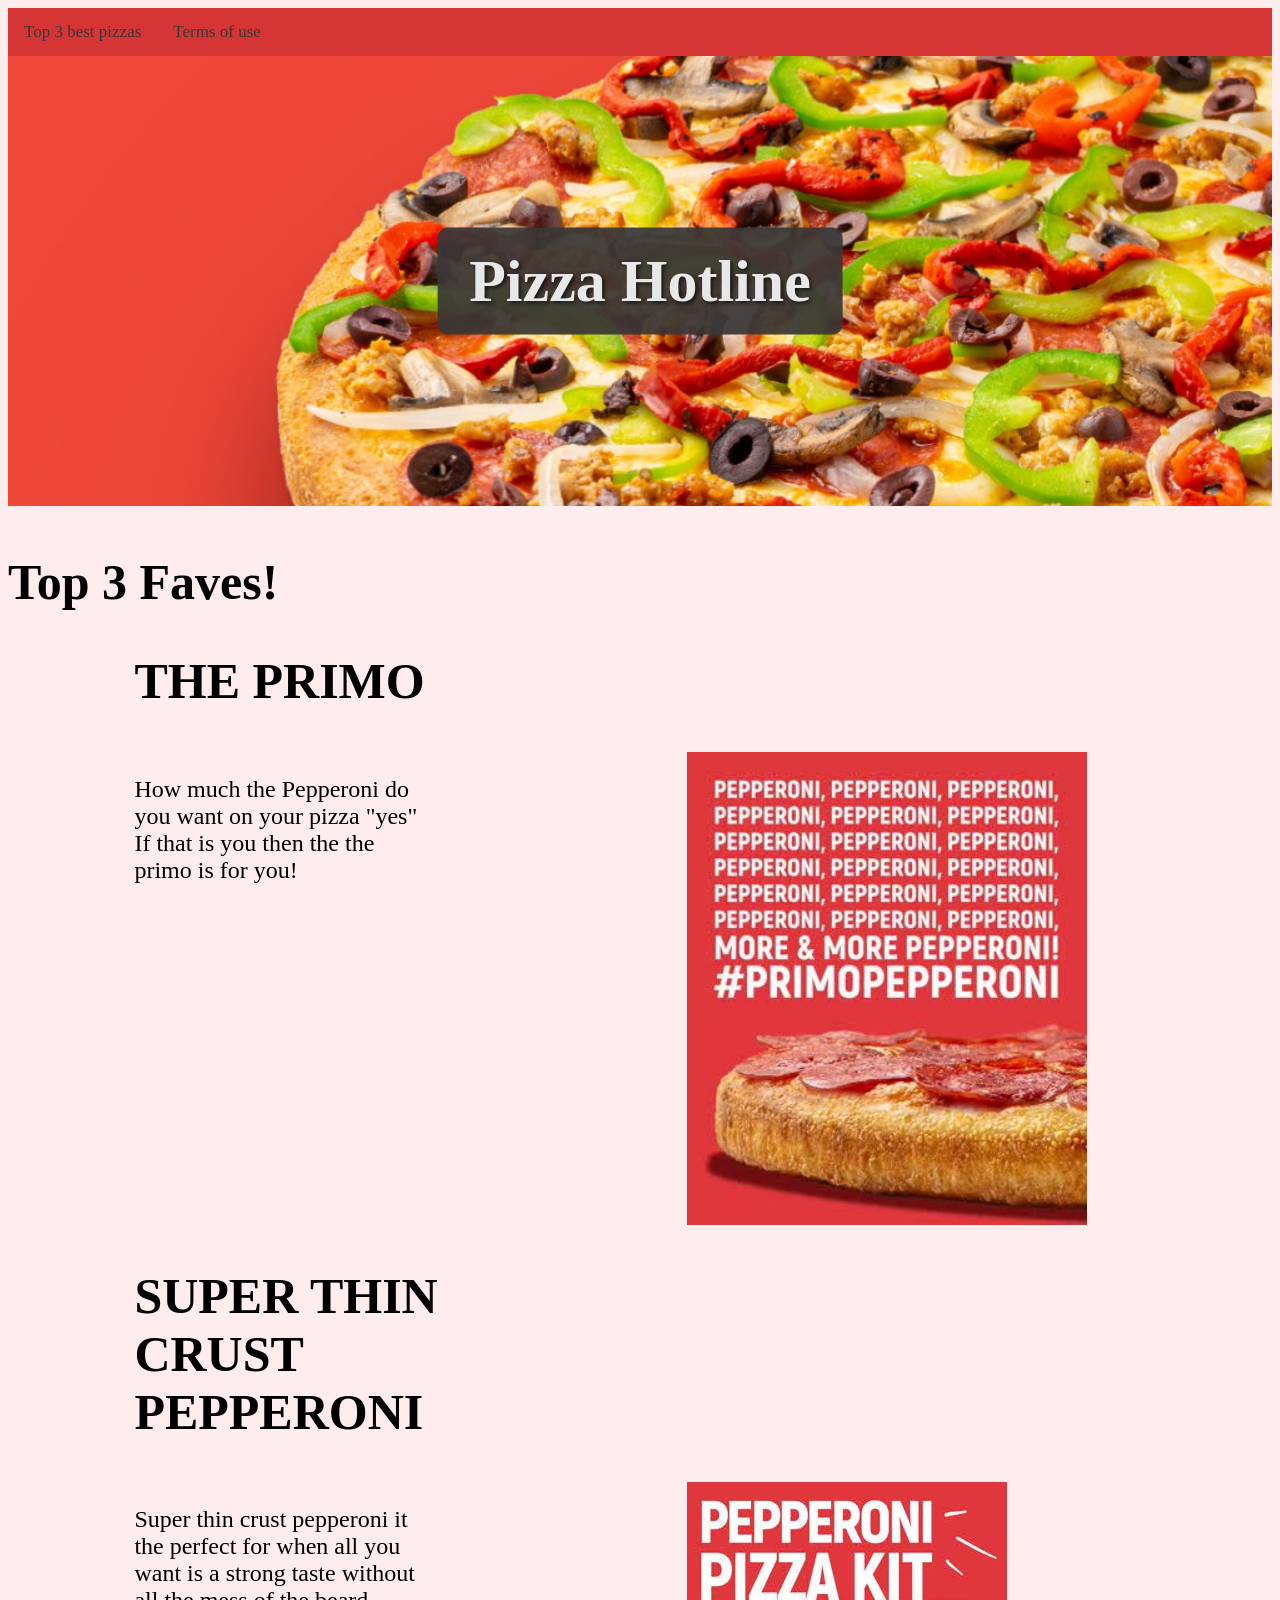
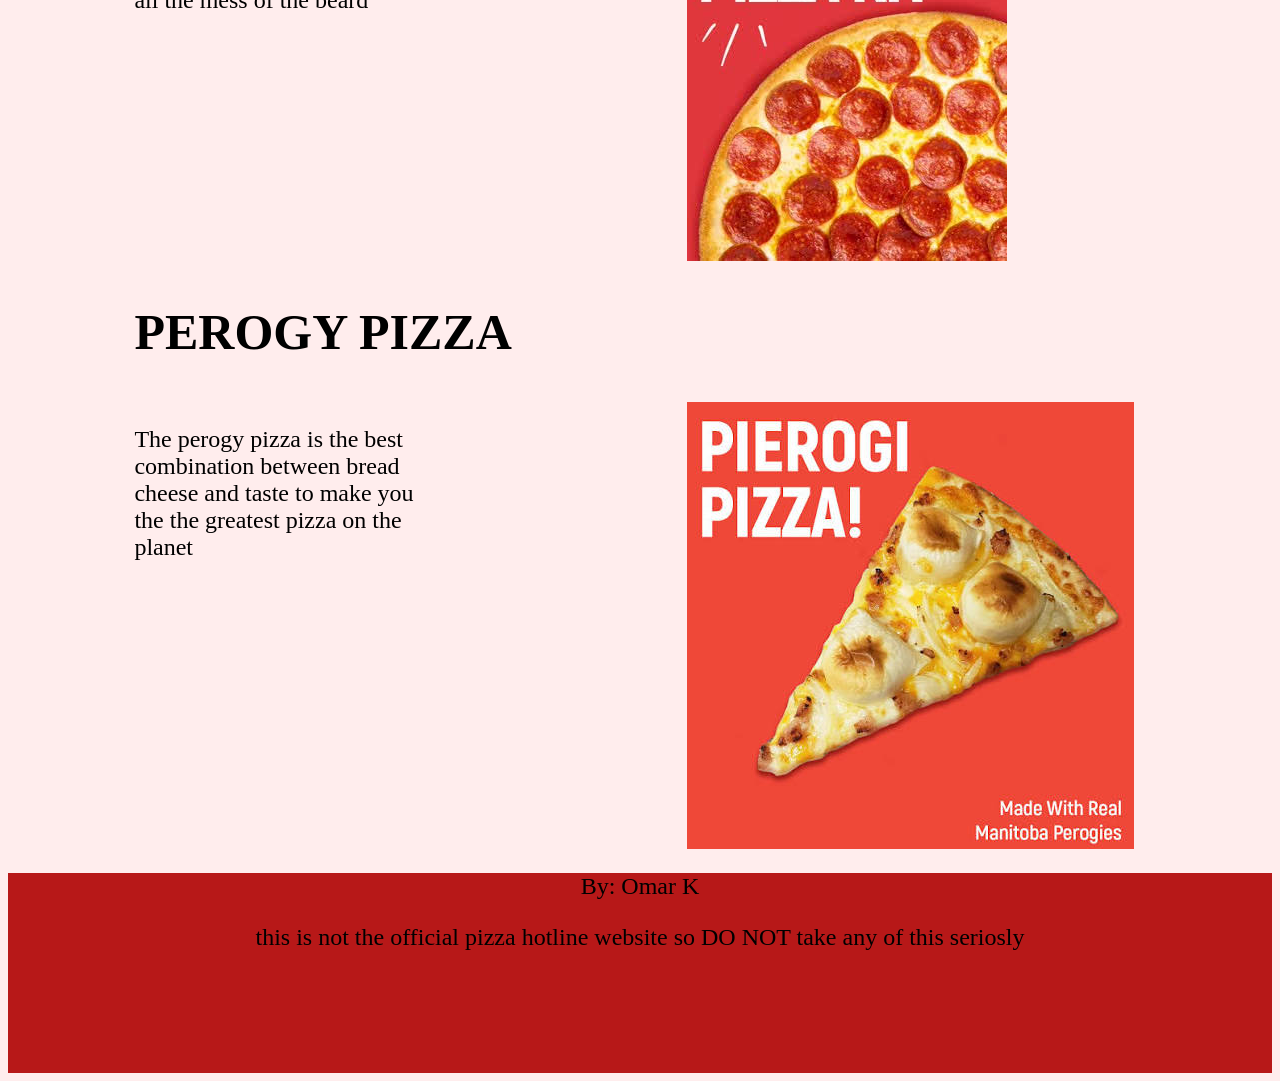
==== index.html @ e129edb2 "first save" ====
<!doctype html>
<html lang="en">
  <head>
    <meta charset="UTF-8" />
    <meta name="viewport" content="width=device-width, initial-scale=1.0" />
    <title>Pizza Hotline | Best pizzas</title>
    <link rel="stylesheet" href="css/main.css" />
  </head>
  <body>
    <nav id="topnav">
      <a href="index.html">Top 3 best pizzas</a>
      <a href="terms-of-use.html">Terms of use</a>
    </nav>

    <header id="image-container">
      <h1 id="title">Pizza Hotline</h1>
    </header>

    <main>
      <section>
        <h2>Top 3 Faves!</h2>

        <h2 style="margin-left: 10%">THE PRIMO</h2>
        <span class="flex-wrapper"
          ><p style="width: 300px; margin-left: 10%">
            How much the Pepperoni do you want on your pizza "yes" If that is
            you then the the primo is for you!
          </p>
          <img src="images/ThePrimo.jpg" alt="The Primo" style="width: 400px" />
        </span>

        <h2 style="width: 400px; margin-left: 10%">
          SUPER THIN CRUST PEPPERONI
        </h2>
        <span class="flex-wrapper">
          <p style="width: 300px; margin-left: 10%">
            Super thin crust pepperoni it the perfect for when all you want is a
            strong taste without all the mess of the beard
          </p>
          <img
            src="images/SuperThinCrustPepperoni.jpg"
            alt="Super Thin Crust Pepperoni" />
        </span>

        <h2 style="margin-left: 10%">PEROGY PIZZA</h2>
        <span class="flex-wrapper">
          <p style="width: 300px; margin-left: 10%">
            The perogy pizza is the best combination between bread cheese and
            taste to make you the the greatest pizza on the planet
          </p>
          <img src="images/perogypizza.jpg" alt="a perogy pizza" />
        </span>
      </section>
    </main>

    <footer>
      <p>By: Omar K</p>
      <p>
        this is not the official pizza hotline website so DO NOT take any of
        this seriosly
      </p>
    </footer>
  </body>
</html>
---- css/main.css ----
:root {
  --black: #393737;
  --darkered: #b71818;
  --white: #e8e8e8;
  --deepred: #e30d0d;
  --red: #d53535;
}

* {
  font-size: 62.5%;
}

body {
  font-size: 1.8rem;
  background-color: #ffeded;
}

h2 {
  font-size: 5rem;
}

p {
  font-size: 2.4rem;
}

h3 {
  font-size: 4rem;
}

footer {
  background: var(--darkered);
  height: 200px;
  text-align: center;
}

#topnav {
  background: var(--red);
  overflow: hidden;
  position: sticky;
  top: 0;
}

#topnav a {
  float: left;
  color: var(--black);
  text-align: center;
  padding: 14px 16px;
  text-decoration: none;
  font-size: 17px;
}

#topnav a:hover {
  background: var(--darkered);
  color: var(--white);
}

#topnav a.active {
  background: var(--black);
  color: var(--white);
}

#title {
  text-align: center;
  font-size: 6rem;
  text-decoration: none;
  background: rgba(57, 55, 55, 0.92);
  position: absolute;
  top: 50%;
  left: 50%;
  transform: translate(-50%, -50%);
  margin: 0;
  padding: 1.5% 2.5%;
  text-shadow: 2px 2px 4px rgba(0, 0, 0, 0.7);
  color: var(--white);
  border-radius: 10px;
}

#image-container {
  position: relative; /* Establishes the coordinate space for the text */
  display: inline-block;
  background-image: url("../images/pepperoni-pizza.jpg");
  background-size: cover;
  background-repeat: no-repeat;
  width: 100%;
  height: 50vh;
}

#image-container img {
  display: block;
  width: 100%;
  height: auto;
}

.flex-wrapper {
  display: flex;
  gap: 20%;
}
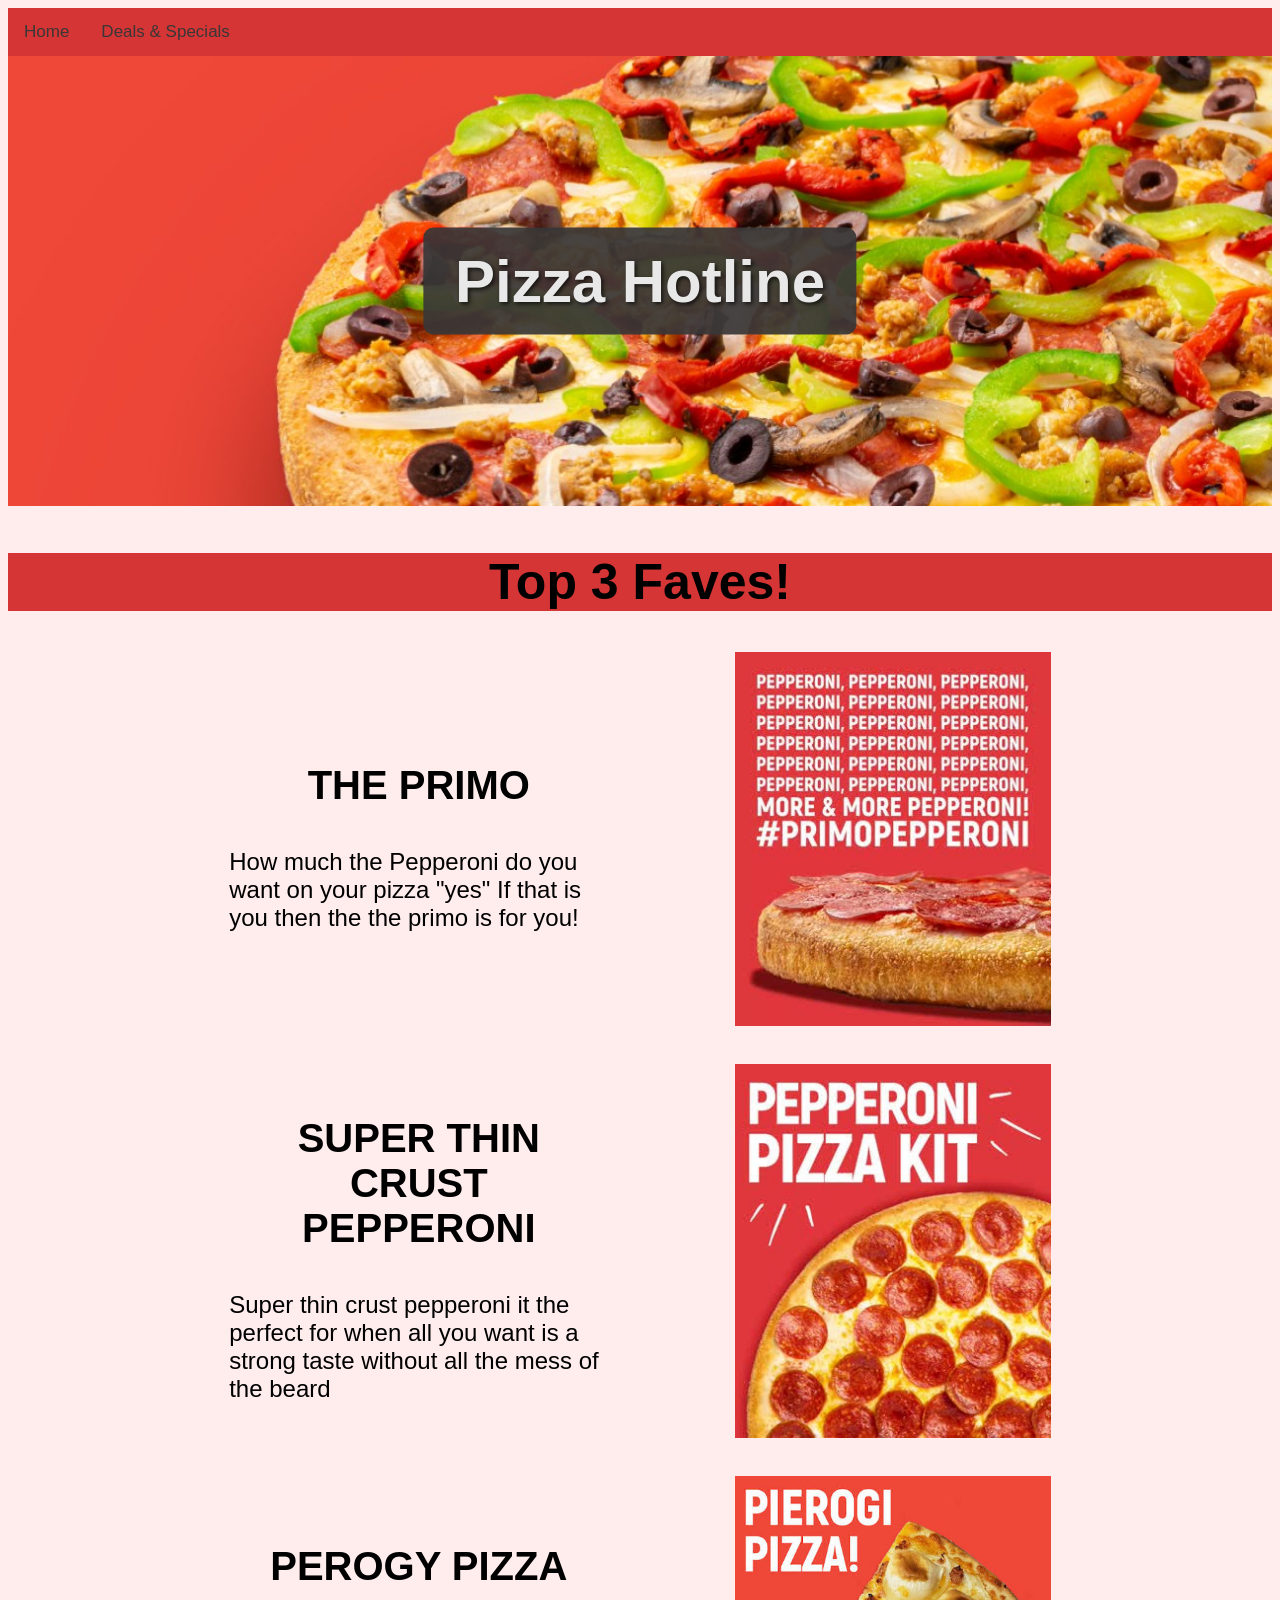
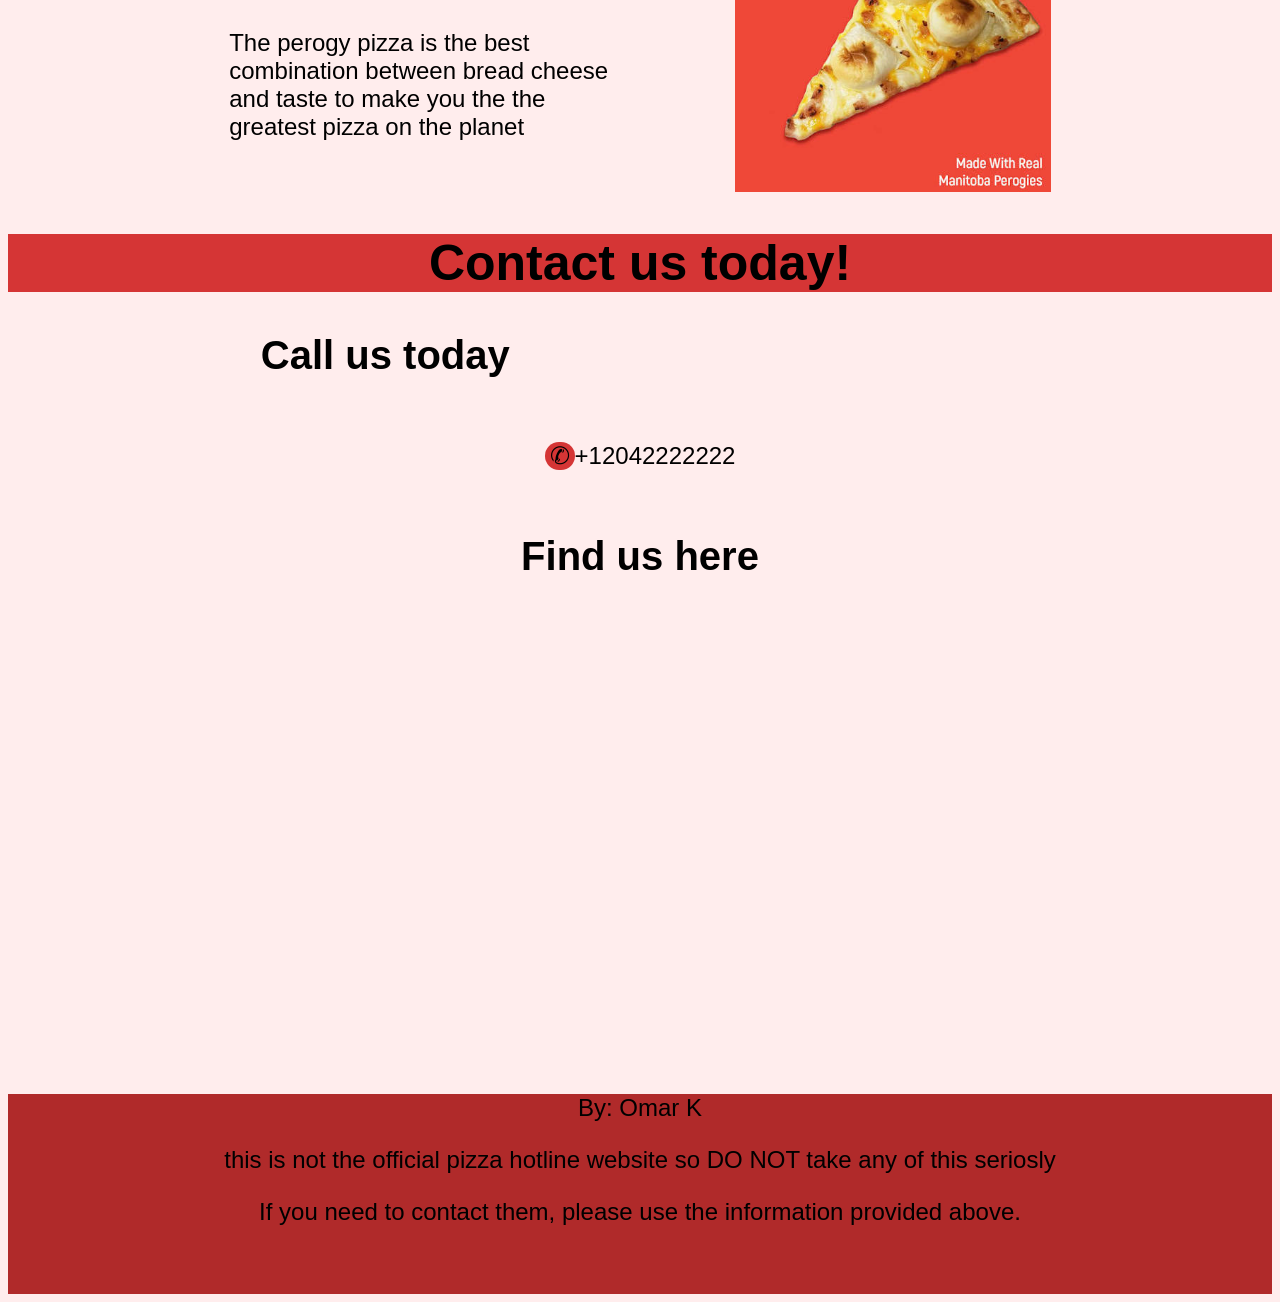
==== commit b78f3666: "Main Page Close to Complete" ====
--- a/index.html
+++ b/index.html
@@ -5,11 +5,24 @@
     <meta name="viewport" content="width=device-width, initial-scale=1.0" />
     <title>Pizza Hotline | Best pizzas</title>
     <link rel="stylesheet" href="css/main.css" />
+    <style>
+      .flex-wrapper div h3 {
+        text-align: center;
+      }
+
+      .flex-wrapper img {
+        width: 25%;
+      }
+
+      :root {
+        --red: #d53535;
+      }
+    </style>
   </head>
   <body>
-    <nav id="topnav">
-      <a href="index.html">Top 3 best pizzas</a>
-      <a href="terms-of-use.html">Terms of use</a>
+    <nav id="top-nav">
+      <a href="index.html">Home</a>
+      <a href="deals-and-specials.html">Deals & Specials</a>
     </nav>
 
     <header id="image-container">
@@ -18,38 +31,76 @@
 
     <main>
       <section>
-        <h2>Top 3 Faves!</h2>
+        <h2 style="text-align: center">Top 3 Faves!</h2>
 
-        <h2 style="margin-left: 10%">THE PRIMO</h2>
-        <span class="flex-wrapper"
-          ><p style="width: 300px; margin-left: 10%">
-            How much the Pepperoni do you want on your pizza "yes" If that is
-            you then the the primo is for you!
-          </p>
-          <img src="images/ThePrimo.jpg" alt="The Primo" style="width: 400px" />
-        </span>
+        <div class="flex-wrapper">
+          <div>
+            <h3>THE PRIMO</h3>
+            <p>
+              How much the Pepperoni do you want on your pizza "yes" If that is
+              you then the the primo is for you!
+            </p>
+          </div>
+          <img src="images/ThePrimo.jpg" alt="The Primo" />
+        </div>
 
-        <h2 style="width: 400px; margin-left: 10%">
-          SUPER THIN CRUST PEPPERONI
-        </h2>
-        <span class="flex-wrapper">
-          <p style="width: 300px; margin-left: 10%">
-            Super thin crust pepperoni it the perfect for when all you want is a
-            strong taste without all the mess of the beard
-          </p>
+        <div class="flex-wrapper">
+          <div>
+            <h3>SUPER THIN CRUST PEPPERONI</h3>
+            <p>
+              Super thin crust pepperoni it the perfect for when all you want is
+              a strong taste without all the mess of the beard
+            </p>
+          </div>
           <img
             src="images/SuperThinCrustPepperoni.jpg"
             alt="Super Thin Crust Pepperoni" />
-        </span>
+        </div>
 
-        <h2 style="margin-left: 10%">PEROGY PIZZA</h2>
-        <span class="flex-wrapper">
-          <p style="width: 300px; margin-left: 10%">
-            The perogy pizza is the best combination between bread cheese and
-            taste to make you the the greatest pizza on the planet
+        <div class="flex-wrapper">
+          <div>
+            <h3>PEROGY PIZZA</h3>
+            <p>
+              The perogy pizza is the best combination between bread cheese and
+              taste to make you the the greatest pizza on the planet
+            </p>
+          </div>
+          <img
+            src="images/perogypizza.jpg"
+            alt="a perogy pizza"
+            id="perogy-image" />
+        </div>
+      </section>
+      <section>
+        <h2 style="text-align: center">Contact us today!</h2>
+        <h3 style="margin-left: 20%">Call us today</h3>
+        <div class="flex-wrapper" style="gap: 0px">
+          <p
+            style="
+              background: var(--red);
+              border-radius: 100px;
+              width: 30px;
+              text-align: center;
+            ">
+            &#9990;
           </p>
-          <img src="images/perogypizza.jpg" alt="a perogy pizza" />
-        </span>
+          <p>+12042222222</p>
+        </div>
+        <h3 style="text-align: center">Find us here</h3>
+        <iframe
+          src="https://www.google.com/maps/embed?pb=!1m16!1m12!1m3!1d82398.66665041787!2d-97.25390009813!3d49.80565101403265!2m3!1f0!2f0!3f0!3m2!1i1024!2i768!4f13.1!2m1!1spizza%20hotline!5e0!3m2!1sen!2sca!4v1781723562253!5m2!1sen!2sca"
+          width="90%"
+          height="450"
+          style="
+            border: 0;
+            position: relative;
+            left: 50%;
+            transform: translateX(-50%);
+          "
+          allowfullscreen="no"
+          loading="lazy"
+          title="Pizza Hotline Locations"
+          referrerpolicy="no-referrer-when-downgrade"></iframe>
       </section>
     </main>
 
@@ -59,6 +110,9 @@
         this is not the official pizza hotline website so DO NOT take any of
         this seriosly
       </p>
+      <p>
+        If you need to contact them, please use the information provided above.
+      </p>
     </footer>
   </body>
 </html>
--- a/css/main.css
+++ b/css/main.css
@@ -1,8 +1,11 @@
+/* root lets you make a set amount of colours to use as a colour 
+palet but i mostly use it so i dont need to manulaly change all the colours if i want to change that 
+colour */
 :root {
   --black: #393737;
-  --darkered: #b71818;
+  --darkered: #b02a2a;
   --white: #e8e8e8;
-  --deepred: #e30d0d;
+  --deepred: #d43333;
   --red: #d53535;
 }
 
@@ -13,10 +16,12 @@
 body {
   font-size: 1.8rem;
   background-color: #ffeded;
+  font-family: Geneva, Tahoma, sans-serif;
 }
 
 h2 {
   font-size: 5rem;
+  background: var(--red);
 }
 
 p {
@@ -33,14 +38,14 @@
   text-align: center;
 }
 
-#topnav {
+#top-nav {
   background: var(--red);
   overflow: hidden;
   position: sticky;
   top: 0;
 }
 
-#topnav a {
+#top-nav a {
   float: left;
   color: var(--black);
   text-align: center;
@@ -49,12 +54,12 @@
   font-size: 17px;
 }
 
-#topnav a:hover {
+#top-nav a:hover {
   background: var(--darkered);
   color: var(--white);
 }
 
-#topnav a.active {
+#top-nav a.active {
   background: var(--black);
   color: var(--white);
 }
@@ -93,5 +98,12 @@
 
 .flex-wrapper {
   display: flex;
-  gap: 20%;
+  justify-content: center;
+  align-items: center;
+  gap: 10%;
+  margin-bottom: 3%;
 }
+
+.flex-wrapper div {
+  width: 30%;
+}
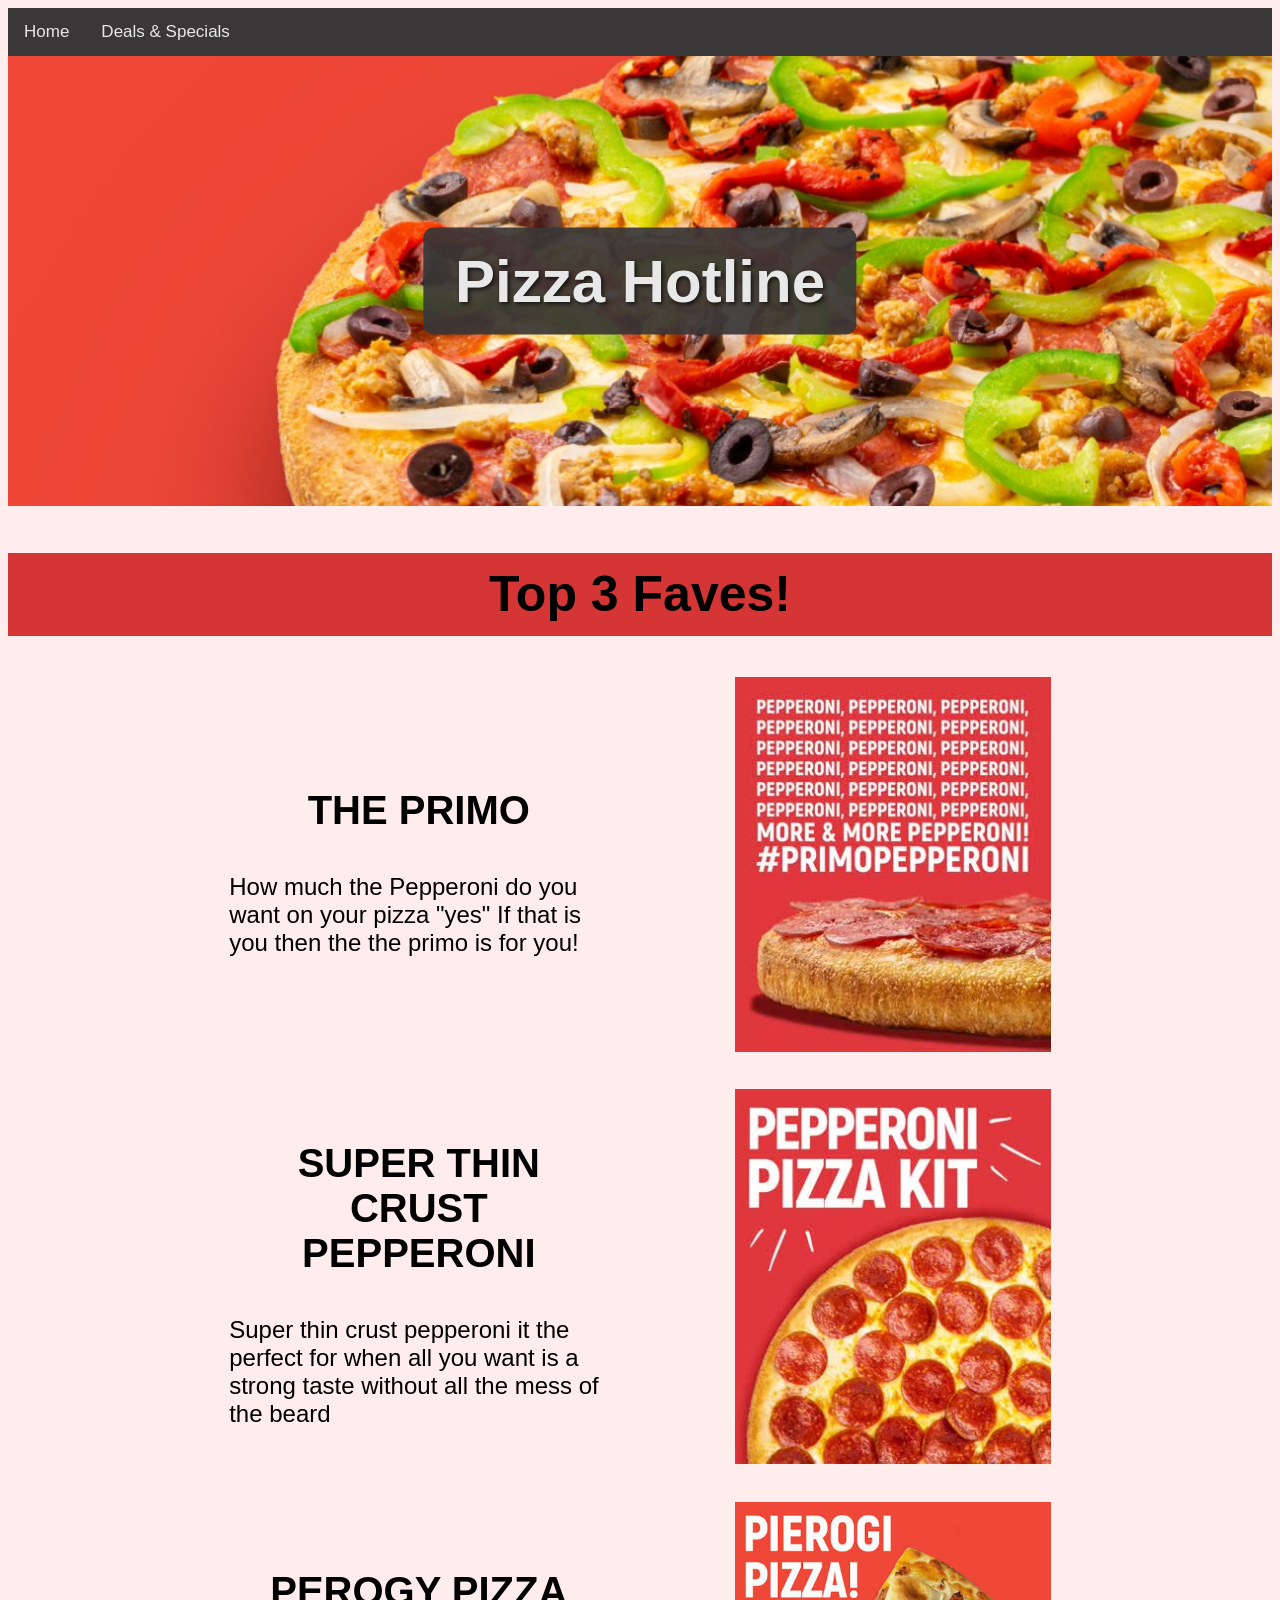
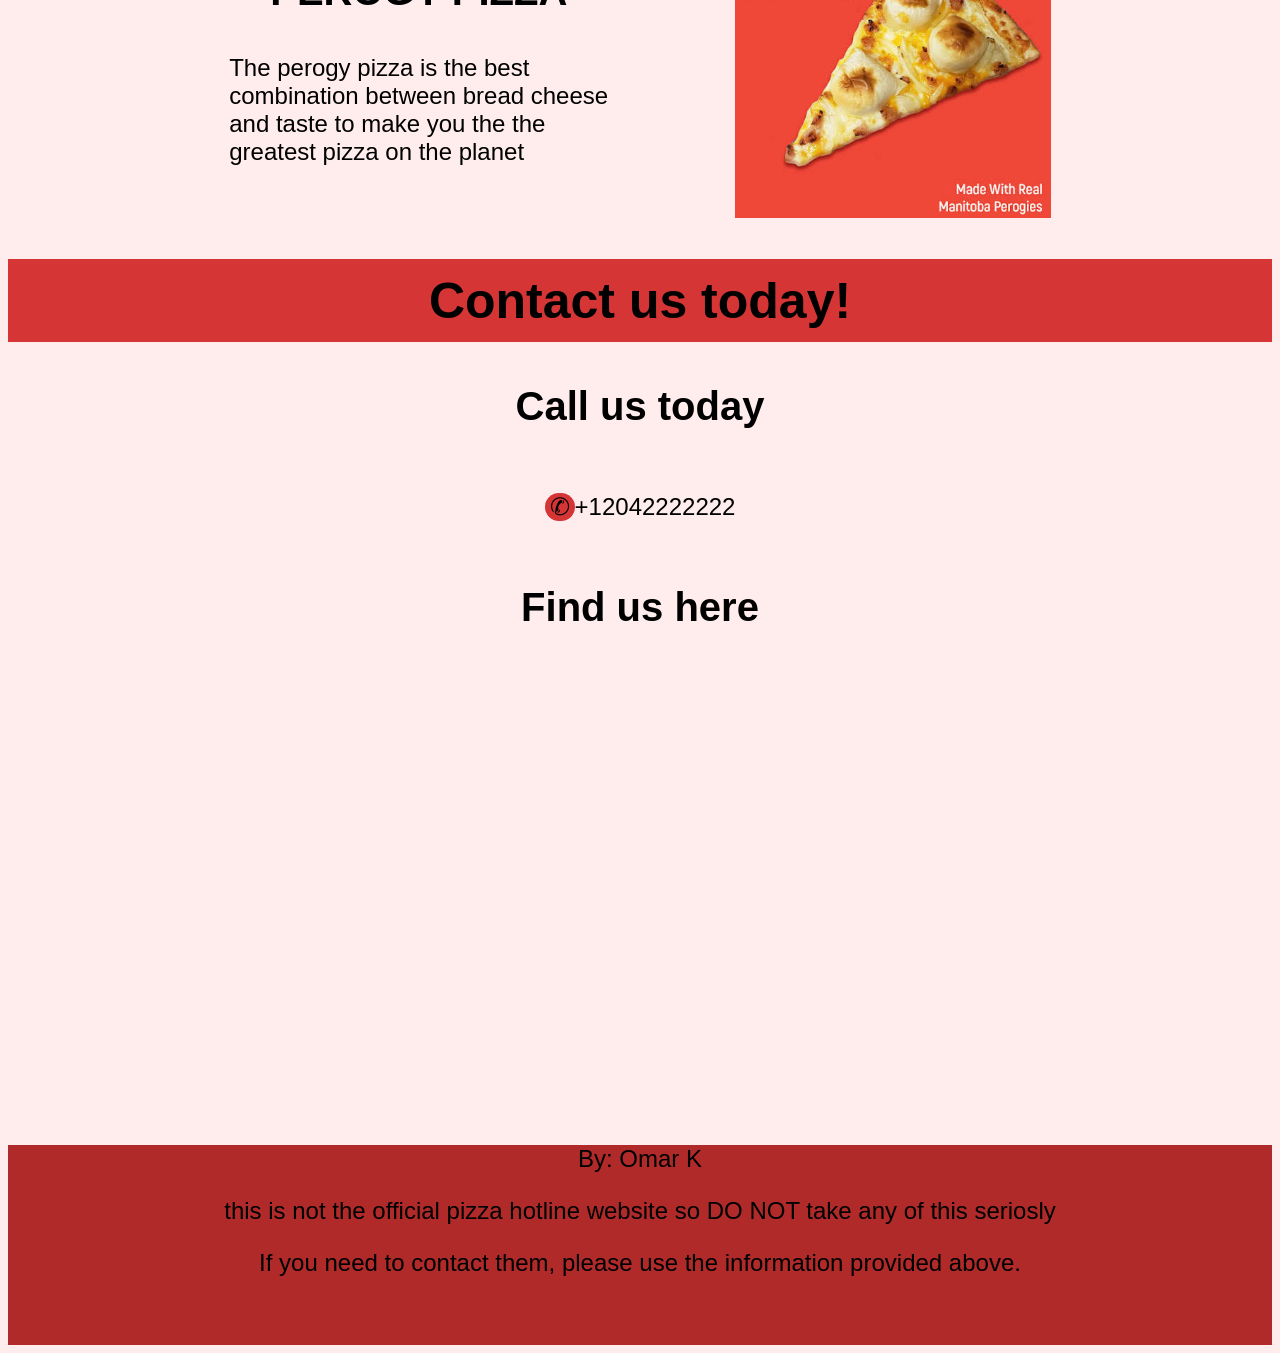
==== commit 33c6de9f: "added small things" ====
--- a/index.html
+++ b/index.html
@@ -26,12 +26,12 @@
     </nav>
 
     <header id="image-container">
-      <h1 id="title">Pizza Hotline</h1>
+      <h1 id="title" style="z-index: 1">Pizza Hotline</h1>
     </header>
 
     <main>
       <section>
-        <h2 style="text-align: center">Top 3 Faves!</h2>
+        <h2 style="text-align: center; padding: 1%">Top 3 Faves!</h2>
 
         <div class="flex-wrapper">
           <div>
@@ -72,8 +72,8 @@
         </div>
       </section>
       <section>
-        <h2 style="text-align: center">Contact us today!</h2>
-        <h3 style="margin-left: 20%">Call us today</h3>
+        <h2 style="text-align: center; padding: 1%">Contact us today!</h2>
+        <h3 style="text-align: center">Call us today</h3>
         <div class="flex-wrapper" style="gap: 0px">
           <p
             style="
--- a/css/main.css
+++ b/css/main.css
@@ -7,6 +7,7 @@
   --white: #e8e8e8;
   --deepred: #d43333;
   --red: #d53535;
+  --gray: #615e5e;
 }
 
 * {
@@ -39,7 +40,7 @@
 }
 
 #top-nav {
-  background: var(--red);
+  background: var(--black);
   overflow: hidden;
   position: sticky;
   top: 0;
@@ -47,7 +48,7 @@
 
 #top-nav a {
   float: left;
-  color: var(--black);
+  color: var(--white);
   text-align: center;
   padding: 14px 16px;
   text-decoration: none;
@@ -55,7 +56,7 @@
 }
 
 #top-nav a:hover {
-  background: var(--darkered);
+  background: var(--gray);
   color: var(--white);
 }
 
@@ -84,6 +85,7 @@
   position: relative; /* Establishes the coordinate space for the text */
   display: inline-block;
   background-image: url("../images/pepperoni-pizza.jpg");
+  z-index: -1;
   background-size: cover;
   background-repeat: no-repeat;
   width: 100%;
